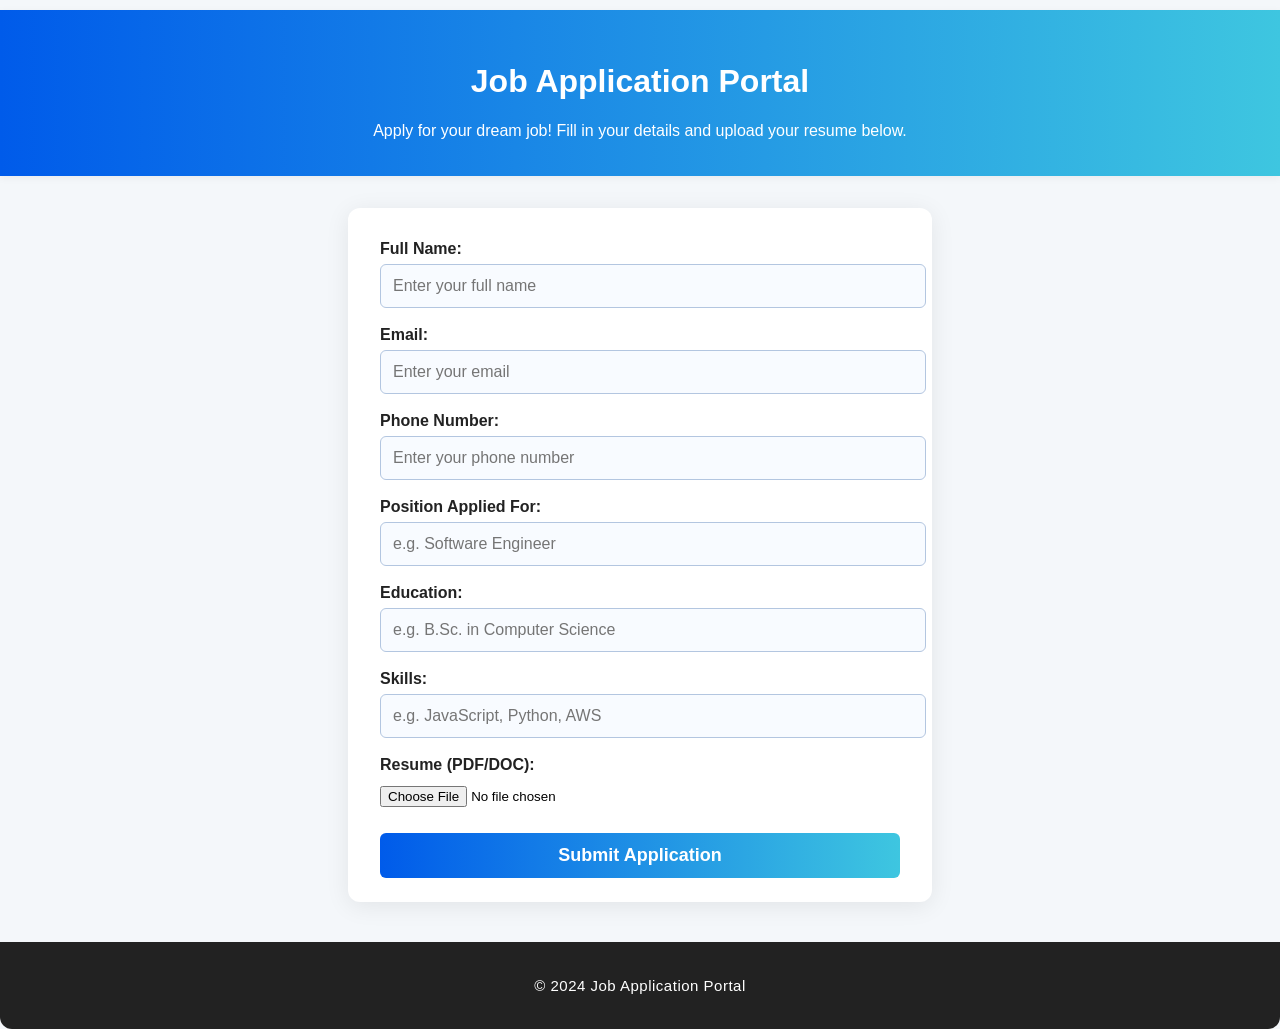
==== Job_Applicants_Code/index.html @ a1cfb99c "files added" ====
<!DOCTYPE html>
<html>
	<head>
		<meta charset="utf-8" />
		<title>Job Application Portal</title>
		<link rel="stylesheet" href="style.css" />
	</head>
  	<body>
		<div id="submitmessage"></div>
		<div class="header">
			<h1>Job Application Portal</h1>
			<p>
				Apply for your dream job! Fill in your details and upload your resume below.
			</p>
		</div>
		<div class="form-container">
			<form onsubmit="submitApplication(event)">
				<label for="name">Full Name:</label>
				<input type="text" id="name" name="name" required placeholder="Enter your full name">

				<label for="email">Email:</label>
				<input type="email" id="email" name="email" required placeholder="Enter your email">

				<label for="phone">Phone Number:</label>
				<input type="text" id="phone" name="phone" required placeholder="Enter your phone number">

				<label for="position">Position Applied For:</label>
				<input type="text" id="position" name="position" required placeholder="e.g. Software Engineer">

				<label for="education">Education:</label>
				<input type="text" id="education" name="education" required placeholder="e.g. B.Sc. in Computer Science">

				<label for="skills">Skills:</label>
				<input type="text" id="skills" name="skills" required placeholder="e.g. JavaScript, Python, AWS">

				<label for="resume">Resume (PDF/DOC):</label>
				<input type="file" id="resume" name="resume" accept=".pdf,.doc,.docx" required>

				<button type="submit">Submit Application</button>
			</form>
		</div>
		<div class="footer">
			<p>&copy; 2024 Job Application Portal</p>
		</div>
    
		<script>
			function submitApplication(event) {
				event.preventDefault();

				const name = document.getElementById("name").value;
				const email = document.getElementById("email").value;
				const phone = document.getElementById("phone").value;
				const position = document.getElementById("position").value;
				const education = document.getElementById("education").value;
				const skills = document.getElementById("skills").value;
				const resume = document.getElementById("resume").files[0];

				if (!resume) {
					alert("Please upload your resume.");
					return;
				}

				const reader = new FileReader();

				reader.onloadend = () => {
					const base64Resume = reader.result.split(',')[1];

					const formData = {
						"name": name,
						"email": email,
						"phone": phone,
						"position": position,
						"education": education,
						"skills": skills,
						"resume": base64Resume,
						"resumefilename": resume.name,
						"resumetype": resume.type
					};

					fetch("https://t923glx3dl.execute-api.us-east-1.amazonaws.com/dev-h/submit-n", {
						method: "POST",
						headers: {'Content-Type': 'application/json'},
						body: JSON.stringify(formData)
					})
					.then(response => response.json())
					.then(data => {
						const messageDiv = document.getElementById("submitmessage");
						messageDiv.innerHTML = "Application submitted successfully!";
						messageDiv.style.color = "green";
						document.getElementById("name").value = '';
						document.getElementById("email").value = '';
						document.getElementById("phone").value = '';
						document.getElementById("position").value = '';
						document.getElementById("education").value = '';
						document.getElementById("skills").value = '';
						document.getElementById("resume").value = '';
					})
					.catch(error => {
						const messageDiv = document.getElementById("submitmessage");
						messageDiv.innerHTML = "Error submitting application: " + error;
						messageDiv.style.color = "red";
					});
				};

				reader.readAsDataURL(resume);
			}
		</script>
	</body>
</html>
---- Job_Applicants_Code/style.css ----
body {
	margin: 0;
	padding: 0;
	font-family: 'Segoe UI', Arial, sans-serif;
	background: #f4f7fa;
}

.header {
	background: linear-gradient(90deg, #005bea 0%, #3ec6e0 100%);
	color: #fff;
	padding: 32px 0 20px 0;
	text-align: center;
	box-shadow: 0 2px 8px rgba(0,0,0,0.05);
}

.form-container {
	margin: 32px auto;
	width: 100%;
	max-width: 520px;
	background: #fff;
	border-radius: 12px;
	box-shadow: 0 4px 24px rgba(0,0,0,0.08);
	padding: 32px 32px 24px 32px;
	display: flex;
	flex-direction: column;
	align-items: stretch;
}

h2 {
	margin-bottom: 20px;
	color: #005bea;
}

form {
	display: flex;
	flex-direction: column;
	align-items: stretch;
	width: 100%;
}

label {
	font-weight: 600;
	margin-bottom: 6px;
	color: #222;
}
  
input, textarea {
	margin-bottom: 18px;
}

input[type="text"],
input[type="email"],
textarea {
	padding: 12px;
	margin-bottom: 18px;
	border: 1.5px solid #b3c6e0;
	border-radius: 6px;
	width: 100%;
	font-size: 16px;
	background: #f8fbff;
	transition: border 0.2s;
}

input[type="text"]:focus,
input[type="email"]:focus,
textarea:focus {
	border: 1.5px solid #005bea;
	outline: none;
}

input[type="file"] {
	margin-top: 6px;
	margin-bottom: 18px;
}

button[type="submit"], input[type="submit"] {
	background: linear-gradient(90deg, #005bea 0%, #3ec6e0 100%);
	color: #fff;
	padding: 12px 0;
	border: none;
	border-radius: 6px;
	cursor: pointer;
	font-size: 18px;
	font-weight: 600;
	transition: background 0.2s;
	margin-top: 8px;
}

button[type="submit"]:hover, input[type="submit"]:hover {
	background: linear-gradient(90deg, #004bb5 0%, #2fa7c7 100%);
}

#submitmessage {
	color: green;
	margin-top: 10px;
	text-align: center;
	font-weight: 600;
}

.footer {
	background-color: #222;
	color: #fff;
	padding: 20px;
	text-align: center;
	margin-top: 40px;
	border-radius: 0 0 12px 12px;
	font-size: 15px;
	letter-spacing: 0.5px;
}

/* Responsive */
@media (max-width: 600px) {
	.form-container {
		padding: 18px 8px 16px 8px;
	}
}
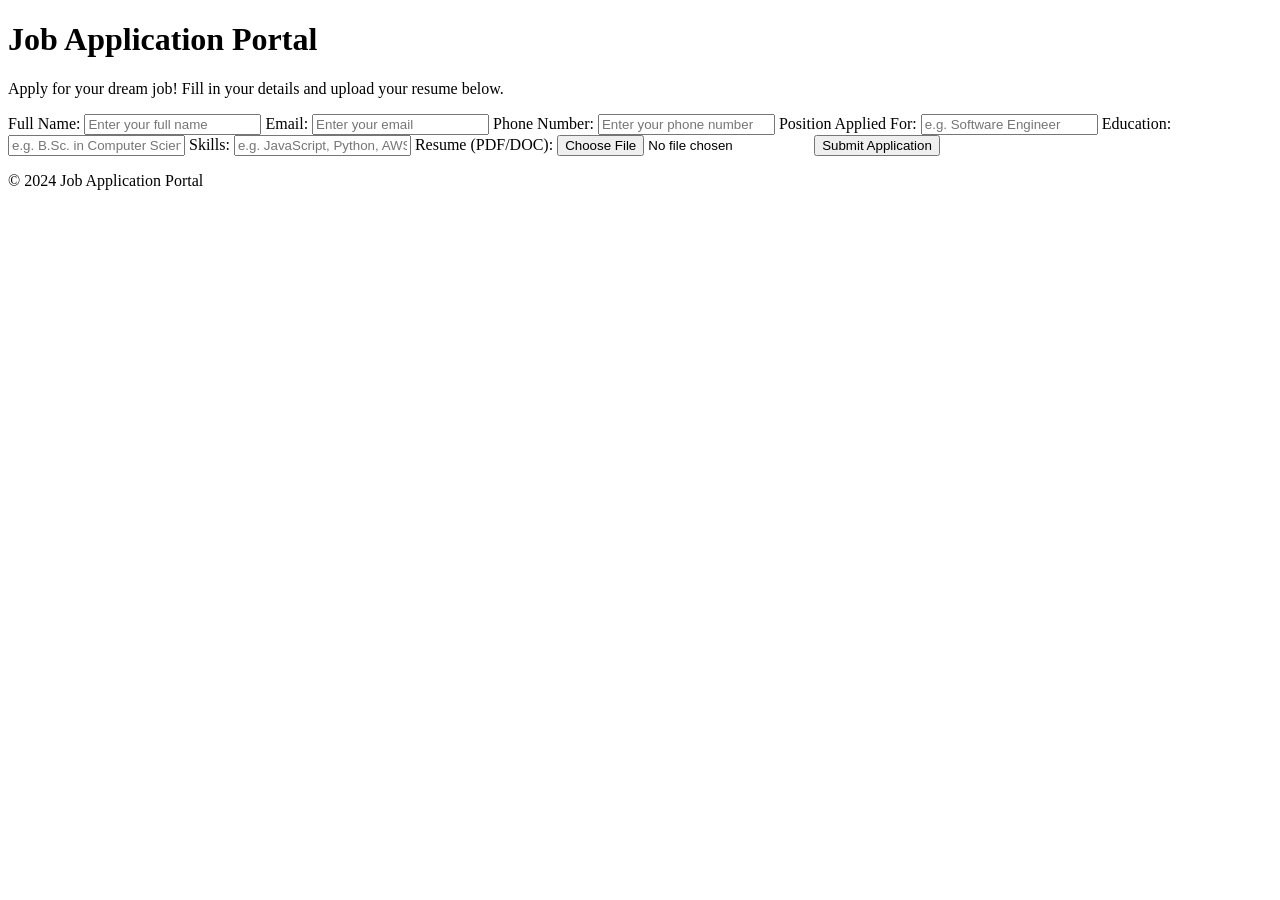
==== commit 65978e81: "files added" ====
--- a/Job_Applicants_Code/index.html
+++ b/Job_Applicants_Code/index.html
@@ -77,7 +77,7 @@
 						"resumetype": resume.type
 					};
 
-					fetch("https://t923glx3dl.execute-api.us-east-1.amazonaws.com/dev-h/submit-n", {
+					fetch("YOUR-ENDPOINT-URL", {
 						method: "POST",
 						headers: {'Content-Type': 'application/json'},
 						body: JSON.stringify(formData)
